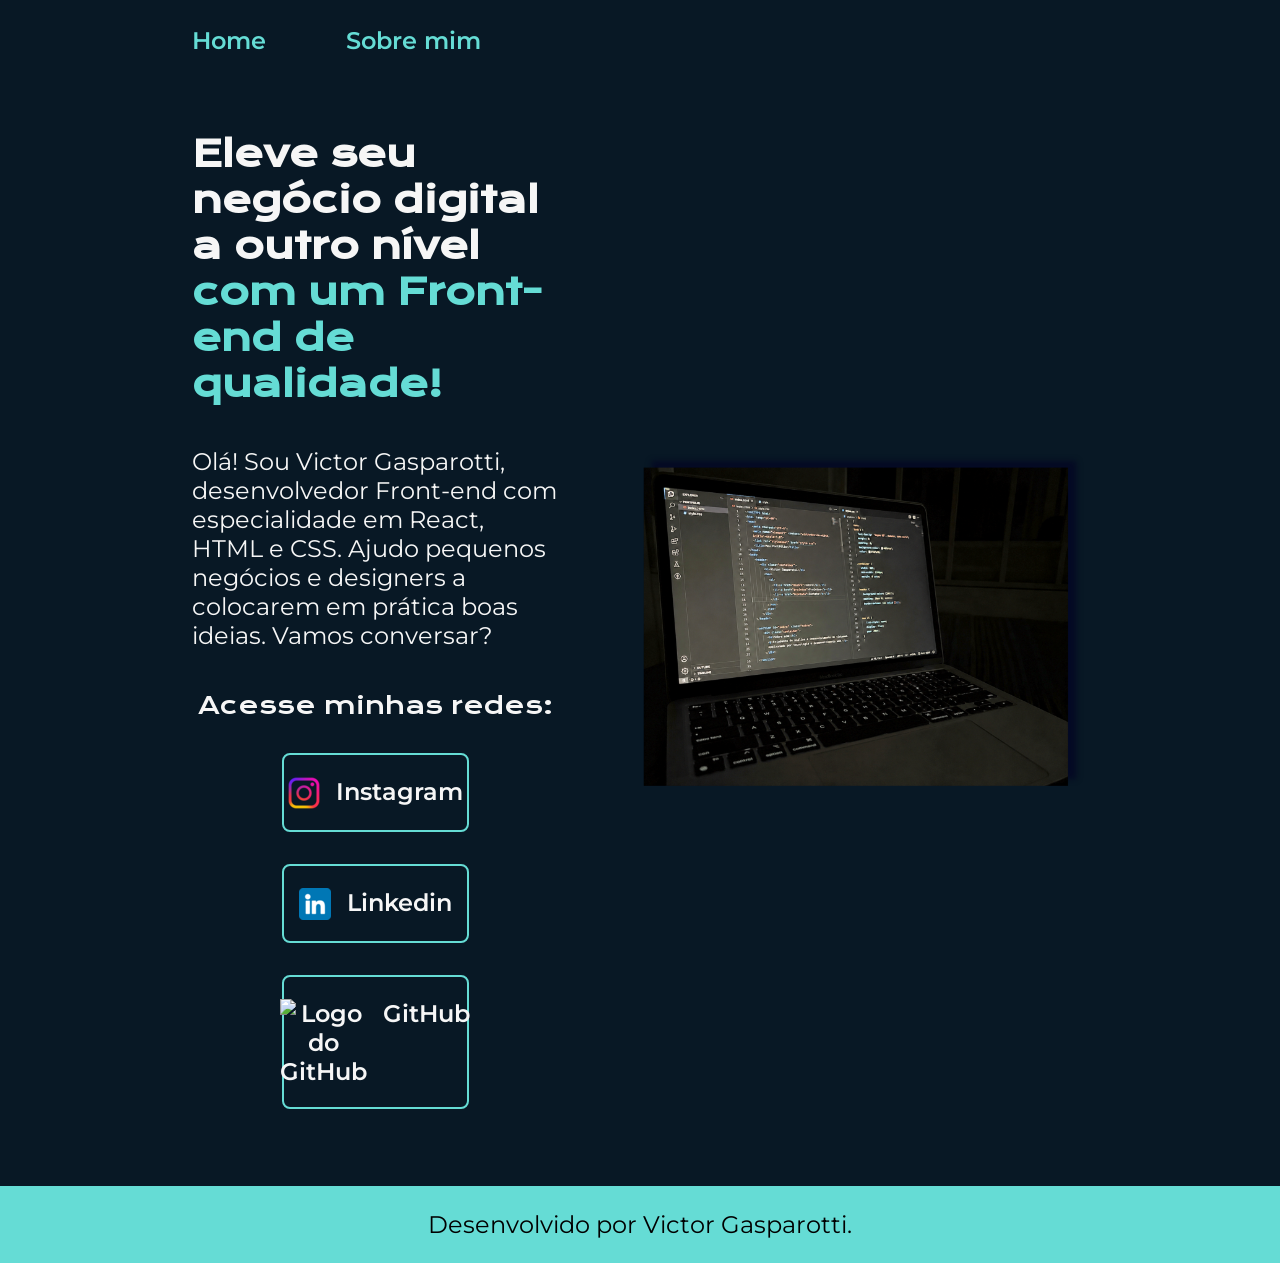
==== index.html @ a9827c78 "Add files via upload" ====
<!DOCTYPE html>
<html lang="pt-br">
<head>
    <meta charset="UTF-8">
    <meta name="viewport" content="width=device-width, initial-scale=1.0">
    <title>Portifolio</title>
    <link rel="stylesheet" href="./styles/style.css">
</head>
<body>
    <header class="cabecalho">
        <nav class="cabecalho__menu">
            <a class="cabecalho__menu__link" href="index.html">Home</a>
            <a class="cabecalho__menu__link" href="about.html">Sobre mim</a>
        </nav>
    </header>
    <main class="apresentacao">
        <section class="apresentacao__conteudo">
            <h1 class="apresentacao__conteudo__titulo">Eleve seu negócio digital a outro nível <strong class="titulo-destaque">com um Front-end de qualidade!</strong></h1>
            <p class="apresentacao__conteudo__texto">Olá! Sou Victor Gasparotti, desenvolvedor Front-end com especialidade em React, HTML e CSS. Ajudo pequenos negócios e designers a colocarem em prática boas ideias. Vamos conversar?</p>
            <div class="apresentacao__links">
                <h2 class="apresentacao__links__subtitulo">Acesse minhas redes:</h2>
            <a class="apresentacao__links__navegacao" href="https://instagram.com/victorgasparotti">
                <img src="./assets/instagramlogo.png" alt="Logo do Instagram">
                Instagram
            </a>
            <a class="apresentacao__links__navegacao" href="https://www.linkedin.com/in/victor-gasparottii/">
                <img src="./assets/linkedin.png" alt="Logo do Linkedin">
                Linkedin
            </a>
            <a class="apresentacao__links__navegacao" href="https://github.com/victorgasparotti">
                <img src="./assets/logoogithub.png" alt="Logo do GitHub">
                GitHub
            </a>
            

            </div>
        </section>
        <img src="./assets/fotomacbookk.png" class="imagem-pequena" alt="Foto de Victor Gasparotti no espelho">
    </main>
    <footer class="rodape">
        <p>Desenvolvido por Victor Gasparotti.</p>
    </footer>
</body>
</html>
---- styles/style.css ----
@import url('https://fonts.googleapis.com/css2?family=Krona+One&family=Montserrat:ital,wght@0,600;1,600&display=swap');


* {
    margin: 0;
    padding: 0;
}

:root{
    --cor-primaria: #000000;
    --cor-secundaria: #F6F6F6;
    --cor-terciaria: #65DCD5;
    --cor-quaternaria: #081825;
    --cor-hover: #081231;

    --fonte-principal: "krona One", sans-serif;
    --fonte-secundaria: "Montserrat", sans-serif;
}

body {
    
    box-sizing: border-box;
    background-color: var(--cor-quaternaria);
    color: var(--cor-secundaria);
}

.cabecalho{
    padding: 2% 0 0 15%
}

.cabecalho__menu{
    display:flex;
    gap: 80px;
}

.cabecalho__menu__link{
    text-decoration: none;
    font-family: var(--fonte-secundaria);
    font-size: 1.5rem;
    font-weight: 600;
    color: var(--cor-terciaria);
}


.apresentacao {
    padding: 6% 15%;
    display: flex;
    align-items: center;
    justify-content: space-between;
    gap:82px;
}

.apresentacao__conteudo {
    width: 50%;
    display: flex;
    flex-direction: column;
    gap: 40px;

    
}

.apresentacao__conteudo__titulo {
    font-size: 2.25rem;
    font-family: var(--fonte-principal);
}

.titulo-destaque {
    color: var(--cor-terciaria);
}

.apresentacao__conteudo__texto{
    font-size: 1.5rem;
    font-family: var(--fonte-secundaria);

}

.apresentacao__links{
    display: flex;
    flex-direction: column;
    justify-content: space-between;
    align-items: center;
    gap: 32px;
}

.apresentacao__links__subtitulo{
    font-family: var(--fonte-principal);
    font-weight: 400;
    font-size: 1.5rem;
}

.apresentacao__links__navegacao {
    display: flex;
    justify-content: center;
    gap:16px;
    border: 2px solid var(--cor-terciaria);
    width: 50%;
    text-align: center;
    border-radius: 8px;
    font-size: 1.5rem;
    font-weight: 600;
    padding: 21.5px 0;
    text-decoration: none;
    font-family: var(--fonte-secundaria);
    color: var(--cor-secundaria);
    transition: all 0.3s ease-in-out;

}

.apresentacao__links__navegacao:hover{
    background-color: var(--cor-hover);
    font-size: 1.68rem;
    font-weight: 700;
    box-shadow: 0 0 10px var(--cor-terciaria);
}

.imagem-pequena{
    width:50%;
    height:auto;
}

.rodape{
    color: var(--cor-primaria);
    background-color: var(--cor-terciaria);
    padding: 1.5rem;
    text-align: center;
    font-family: var(--fonte-secundaria);
    font-size: 24px;
    font-weight: 400;
}

@media(max-width: 1200px ){
    .cabecalho{
        padding: 10%;
    }
    .cabecalho__menu{
        justify-content: center;
    }
    .apresentacao{
        flex-direction: column-reverse;
        padding: 5%;
    }

    .apresentacao__conteudo{
        width: auto;
        padding: 5%;
    }

    .imagem-pequena{
        width: 60%;
    }
    
}
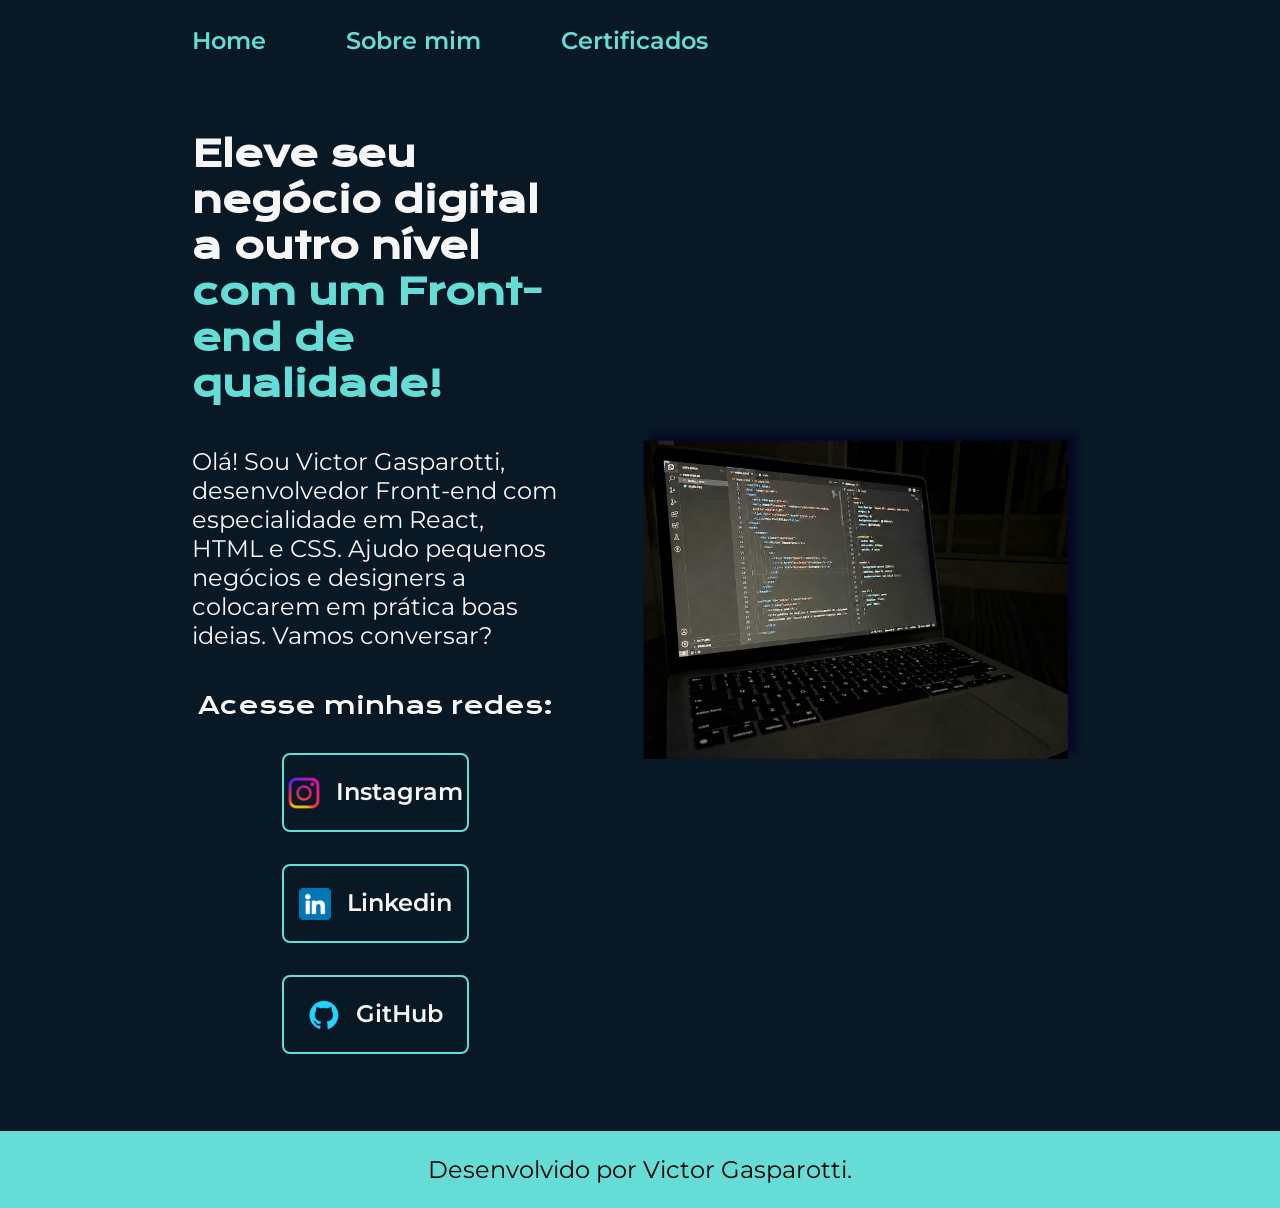
==== commit 54fe2453: "Atualiza portfólio com certificados" ====
--- a/index.html
+++ b/index.html
@@ -11,6 +11,7 @@
         <nav class="cabecalho__menu">
             <a class="cabecalho__menu__link" href="index.html">Home</a>
             <a class="cabecalho__menu__link" href="about.html">Sobre mim</a>
+            <a class="cabecalho__menu__link" href="certificates.html">Certificados</a>
         </nav>
     </header>
     <main class="apresentacao">
--- a/styles/style.css
+++ b/styles/style.css
@@ -1,6 +1,5 @@
 @import url('https://fonts.googleapis.com/css2?family=Krona+One&family=Montserrat:ital,wght@0,600;1,600&display=swap');
-
-
+@import url(../styles/certificates.css);
 * {
     margin: 0;
     padding: 0;
@@ -113,6 +112,10 @@
     box-shadow: 0 0 10px var(--cor-terciaria);
 }
 
+.segunda-imagem-pequena{
+    width: 50%;
+}
+
 .imagem-pequena{
     width:50%;
     height:auto;
@@ -124,16 +127,25 @@
     padding: 1.5rem;
     text-align: center;
     font-family: var(--fonte-secundaria);
-    font-size: 24px;
+    font-size: 1.5rem;
     font-weight: 400;
 }
 
 @media(max-width: 1200px ){
     .cabecalho{
         padding: 10%;
+        margin: 0 6%;
+        display: flex;
+        justify-content: left;
     }
     .cabecalho__menu{
         justify-content: center;
+        gap:17%
+    }
+
+    .cabecalho__menu__link{
+        font-size: 1rem;
+        white-space: nowrap;
     }
     .apresentacao{
         flex-direction: column-reverse;
@@ -141,12 +153,33 @@
     }
 
     .apresentacao__conteudo{
-        width: auto;
+        width: 90%;
         padding: 5%;
+        
+    }
+    .apresentacao__conteudo__texto{
+        font-size: 1rem;
+        line-height: 1.7;
+        text-align: left;
     }
 
-    .imagem-pequena{
-        width: 60%;
+    .apresentacao__links__navegacao{
+        width: 90%;
     }
     
+    .imagem-pequena{
+        width: 80%;
+    }
+
+    .segunda-imagem-pequena{
+        width: 75%;
+        max-width: 350px;
+        height: auto;
+        object-fit: contain;
+    }
+
+    .rodape{
+        font-size: 1rem;
+    }
+
 }
